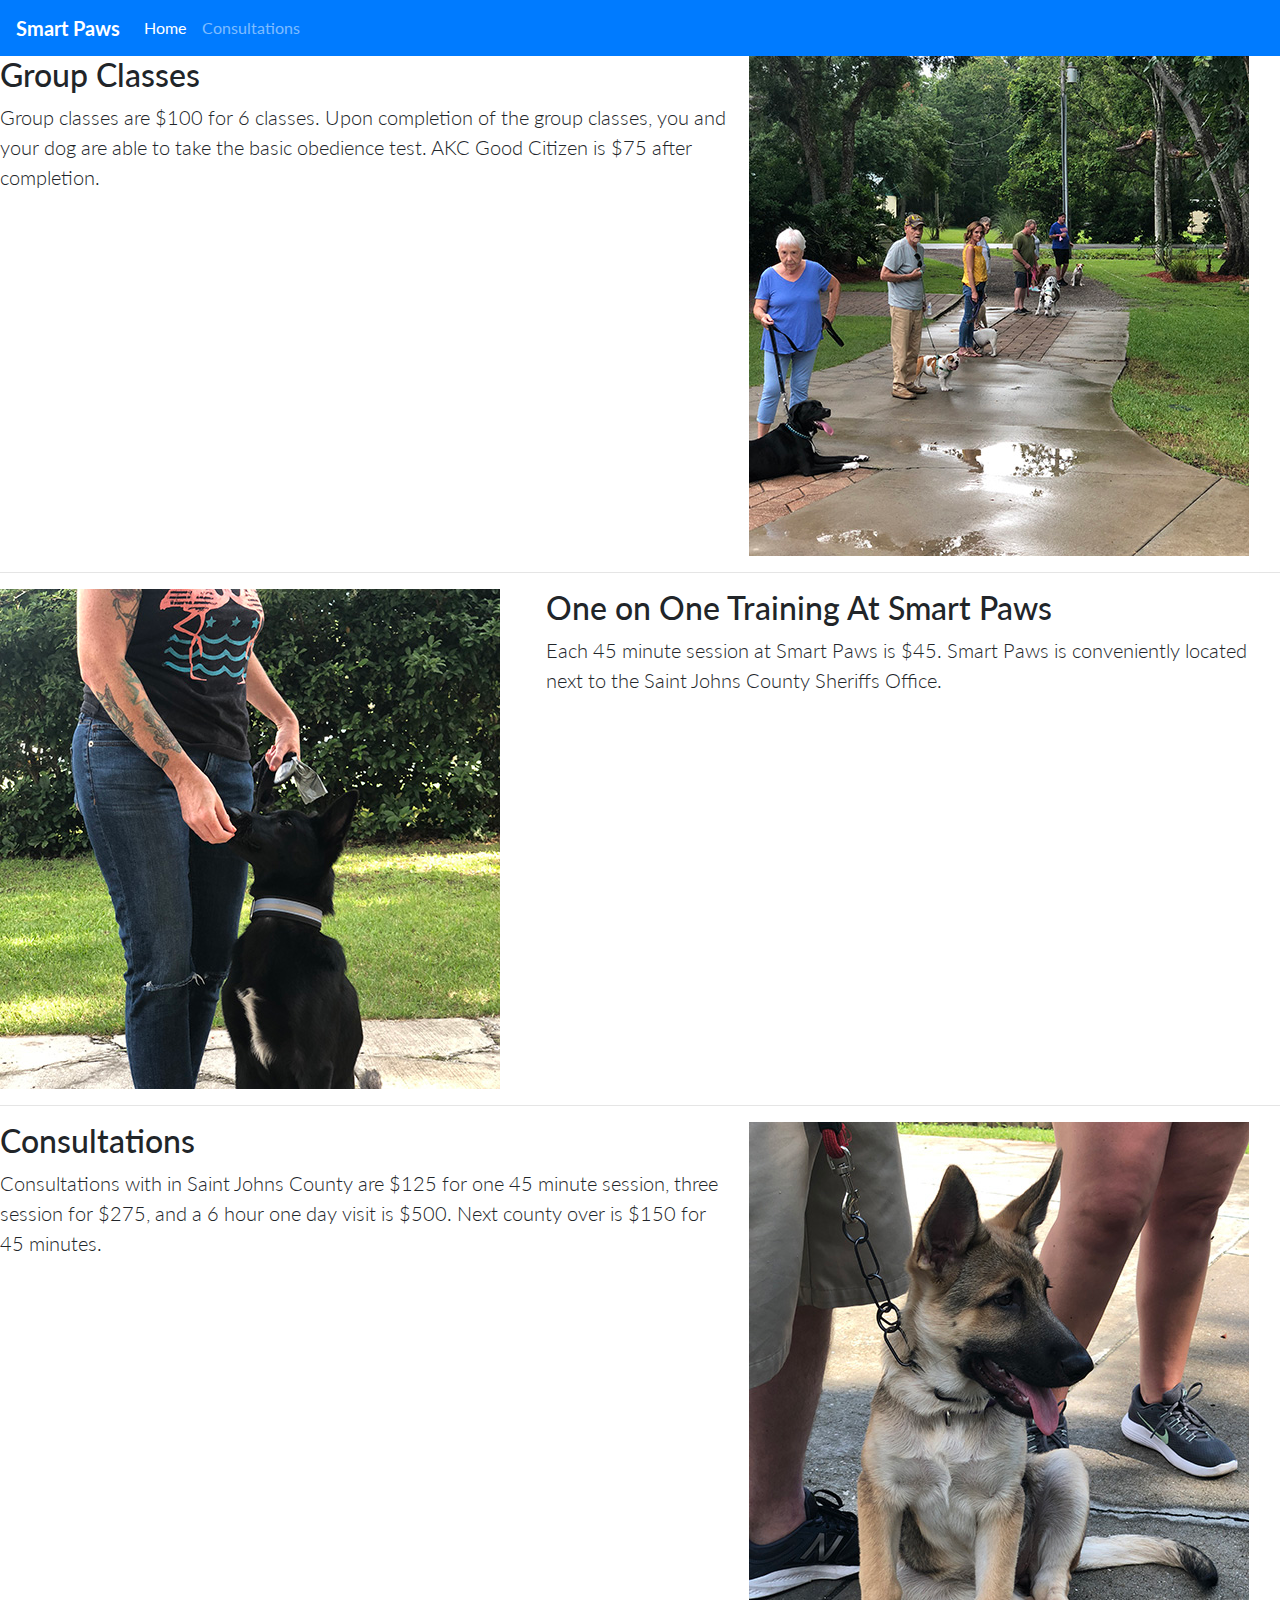
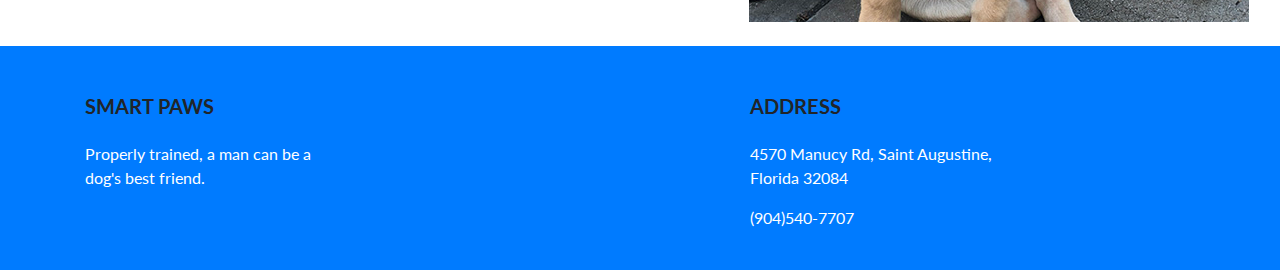
==== group.html @ 869611e2 "Update group.html" ====
<!DOCTYPE html>
<html>
<head>
	<title>Consultations</title>
	<style type="text/css" ></style>
  	<meta name="viewport" content="width=device-width, initial-scale=1">
	<link rel="stylesheet" type="text/css" href="https://stackpath.bootstrapcdn.com/bootstrap/4.1.1/css/bootstrap.min.css">
	<link href="https://fonts.googleapis.com/css?family=Lato:700" rel="stylesheet">
	<link rel="stylesheet" href="https://use.fontawesome.com/releases/v5.0.13/css/all.css" integrity="sha384-DNOHZ68U8hZfKXOrtjWvjxusGo9WQnrNx2sqG0tfsghAvtVlRW3tvkXWZh58N9jp" crossorigin="anonymous">
	<link rel="stylesheet" type="text/css" href="/Styles/app.css">
</head>
<body>
<!-- navbar container and contents -->
<nav class="navbar navbar-expand-lg navbar-dark bg-primary">
  <a class="navbar-brand text-white font-weight-bold"><i class="fas fa-paw"></i>Smart Paws</a>
  <button class="navbar-toggler" type="button" data-toggle="collapse" data-target="#navbarSupportedContent" aria-controls="navbarSupportedContent" aria-expanded="false" aria-label="Toggle navigation">
    <span class="navbar-toggler-icon"></span>
  </button>

  <div class="collapse navbar-collapse" id="navbarSupportedContent">
    <ul class="navbar-nav mr-auto">
      <li class="nav-item active">
        <a class="nav-link" href="/index.html">Home <span class="sr-only">(current)</span></a>
      </li>
      <li class="nav-item">
        <a class="nav-link" href="/group.html">Consultations</a>
      </li>
    </ul>
  </div>
</nav>


<div class="row featurette">
	<div class="col-md-7">
		<h2 class="featurette-heading">Group Classes</h2>
		<p class="lead">Group classes are $100 for 6 classes. Upon completion of the group classes, you and your dog are able to take the basic obedience test. AKC Good Citizen is $75 after completion.</p>
	</div>
	<div class="col-med-5">
		<img class="featurette-image img-fluid mx-auto" src="/Images/newgroup1.jpg">
		
	</div>
</div>	
	<hr class="featurette-divider">
<div class="row featurette">
	<div class="col-md-7 order-md-2">
		<h2 class="featurette-heading">One on One Training At Smart Paws</h2>
		<p class="lead">Each 45 minute session at Smart Paws is $45. Smart Paws is conveniently located next to the Saint Johns County Sheriffs Office.</p>
	</div>
	<div class="col-md-5 order-md-1">
		<img class="featurette-image img-fluid mx-auto" src="/Images/newgroup2.jpg">
	</div>
</div>
	<hr class="featurette-divider">
<div class="row featurette">
	<div class="col-md-7">
		<h2 class="featurette-heading">Consultations</h2>
		<p class="lead">Consultations with in Saint Johns County are $125 for one 45 minute session, three session for $275, and a 6 hour one day visit is $500. Next county over is $150 for 45 minutes.</p>
	</div>
	<div class="col-med-5">
		<img class="featurette-image img-fluid mx-auto" src="/Images/puppygroup1.jpg">
		
	</div>
</div>


<footer class="page-footer font-small mdb-color lighten-3 pt-4 mt-4 bg-primary">

  <!-- Footer Links -->
  <div class="container text-center text-md-left">

    <!-- Grid row -->
    <div class="row">

      <!-- Grid column -->
      <div class="col-md-4 col-lg-3 mr-auto my-md-4 my-0 mt-4 mb-1">

        <!-- Content -->
        <h5 class="font-weight-bold text-uppercase mb-4 text">Smart Paws</h5>
        <p class="text-white">Properly trained, a man can be a dog's best friend.</p>
        

      </div>

      <div class="col-md-4 col-lg-3 mx-auto my-md-4 my-0 mt-4 mb-1">

        <!-- Contact details -->
        <h5 class="font-weight-bold text-uppercase mb-4">Address</h5>

        <ul class="list-unstyled text-white">
          <li><p> 4570 Manucy Rd, Saint Augustine, Florida 32084</p></li>
          <!-- <li><p><i class="fa fa-envelope mr-3"></i> info@example.com</p></li> -->
          <li><p><a class="text-white" href="tel:904-540-7707">(904)540-7707</a></p></li>
        </ul>
    </div>
  </div>
</footer>
<!-- Footer -->







<script
  src="https://code.jquery.com/jquery-3.3.1.min.js"
  integrity="sha256-FgpCb/KJQlLNfOu91ta32o/NMZxltwRo8QtmkMRdAu8="
  crossorigin="anonymous"></script>
<script type="text/javascript" src="https://stackpath.bootstrapcdn.com/bootstrap/4.1.1/js/bootstrap.min.js"></script>
</body>
</html>
---- Styles/app.css ----
body {
	
	height: 100%;
	width: 100%;
	font-family: lato;
	
}
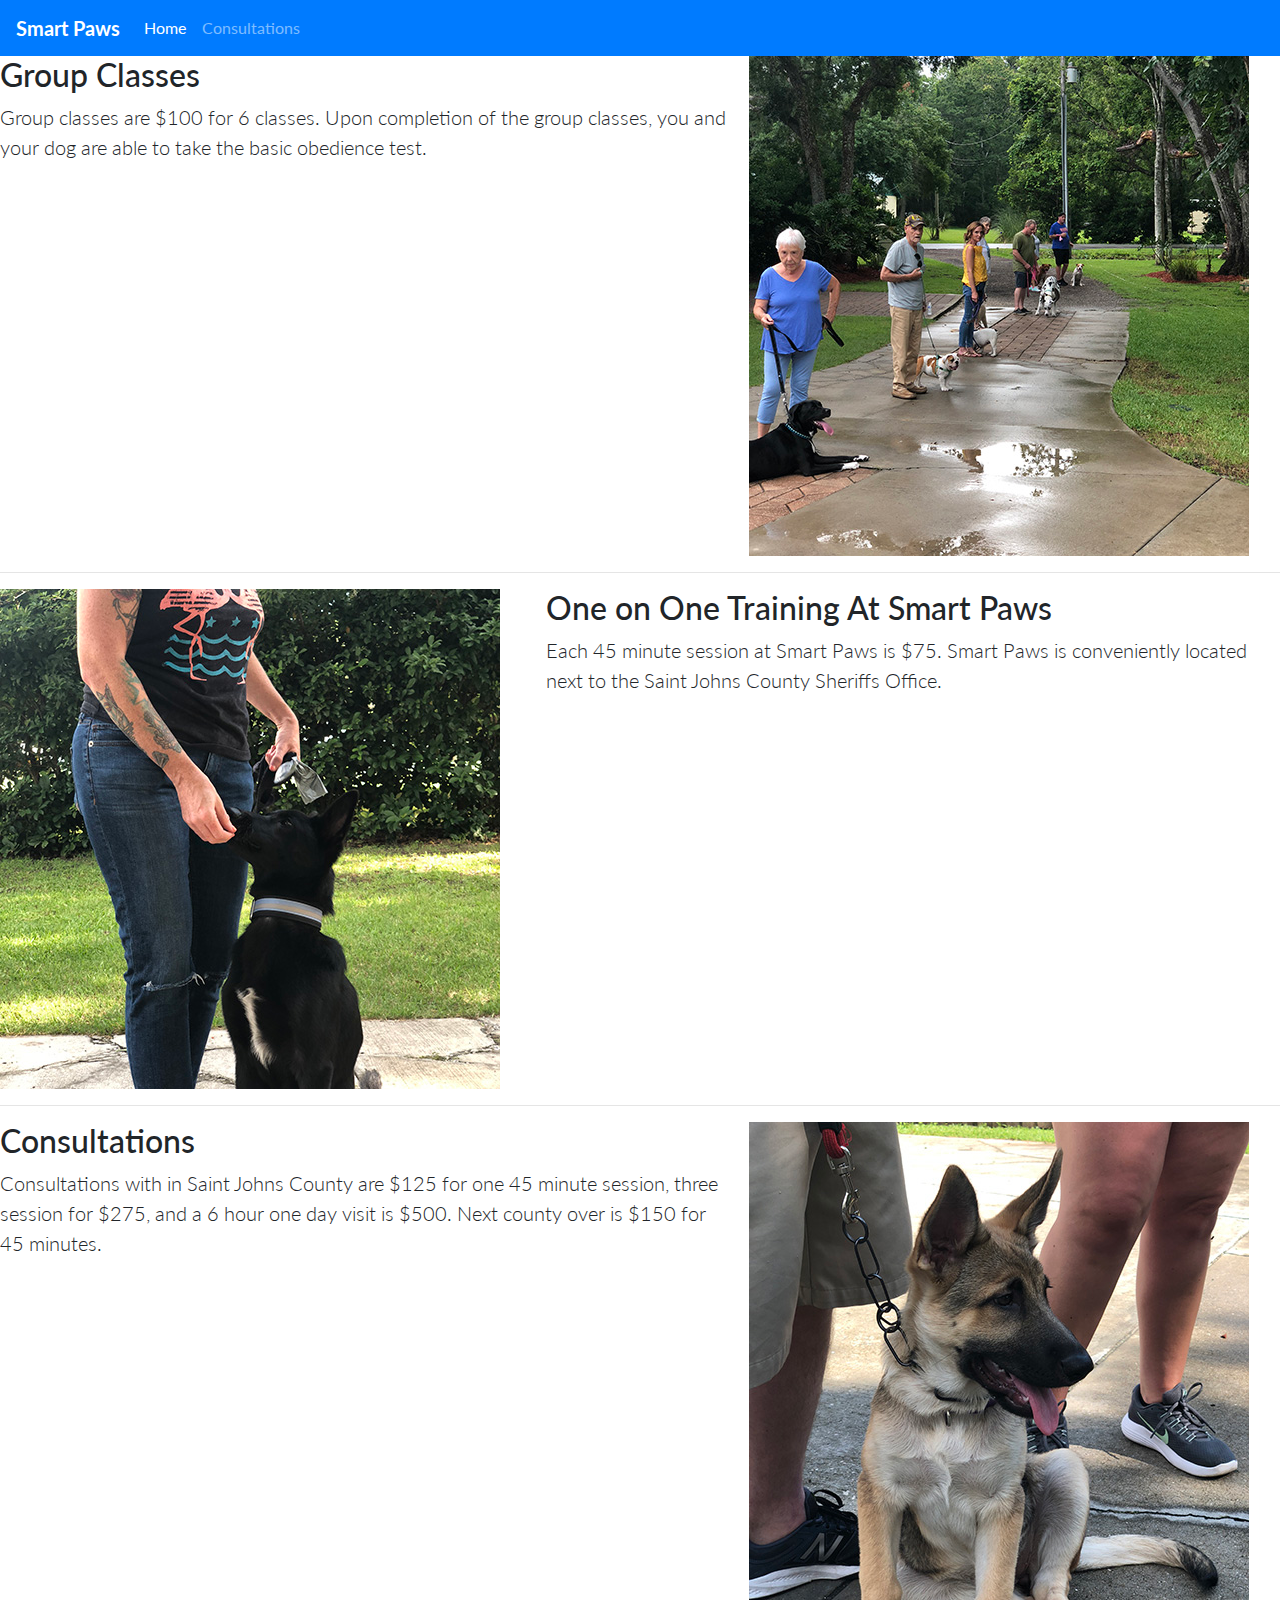
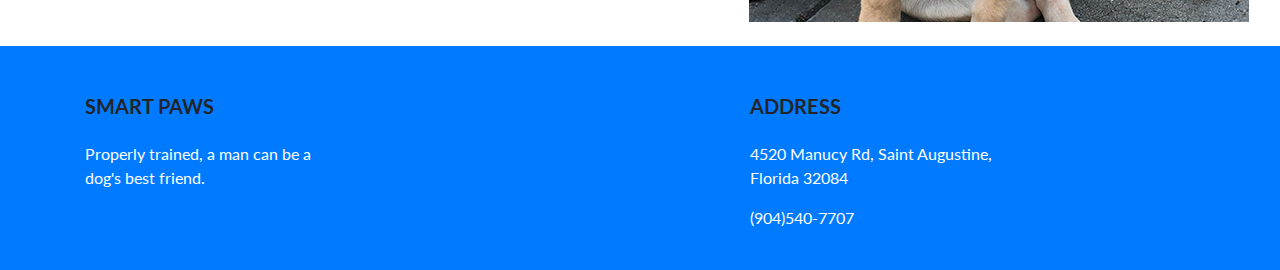
==== commit 9f5cc8a0: "Update group.html" ====
--- a/group.html
+++ b/group.html
@@ -33,7 +33,7 @@
 <div class="row featurette">
 	<div class="col-md-7">
 		<h2 class="featurette-heading">Group Classes</h2>
-		<p class="lead">Group classes are $100 for 6 classes. Upon completion of the group classes, you and your dog are able to take the basic obedience test. AKC Good Citizen is $75 after completion.</p>
+		<p class="lead">Group classes are $100 for 6 classes. Upon completion of the group classes, you and your dog are able to take the basic obedience test.</p>
 	</div>
 	<div class="col-med-5">
 		<img class="featurette-image img-fluid mx-auto" src="/Images/newgroup1.jpg">
@@ -44,7 +44,7 @@
 <div class="row featurette">
 	<div class="col-md-7 order-md-2">
 		<h2 class="featurette-heading">One on One Training At Smart Paws</h2>
-		<p class="lead">Each 45 minute session at Smart Paws is $45. Smart Paws is conveniently located next to the Saint Johns County Sheriffs Office.</p>
+		<p class="lead">Each 45 minute session at Smart Paws is $75. Smart Paws is conveniently located next to the Saint Johns County Sheriffs Office.</p>
 	</div>
 	<div class="col-md-5 order-md-1">
 		<img class="featurette-image img-fluid mx-auto" src="/Images/newgroup2.jpg">
@@ -87,7 +87,7 @@
         <h5 class="font-weight-bold text-uppercase mb-4">Address</h5>
 
         <ul class="list-unstyled text-white">
-          <li><p> 4570 Manucy Rd, Saint Augustine, Florida 32084</p></li>
+          <li><p> 4520 Manucy Rd, Saint Augustine, Florida 32084</p></li>
           <!-- <li><p><i class="fa fa-envelope mr-3"></i> info@example.com</p></li> -->
           <li><p><a class="text-white" href="tel:904-540-7707">(904)540-7707</a></p></li>
         </ul>
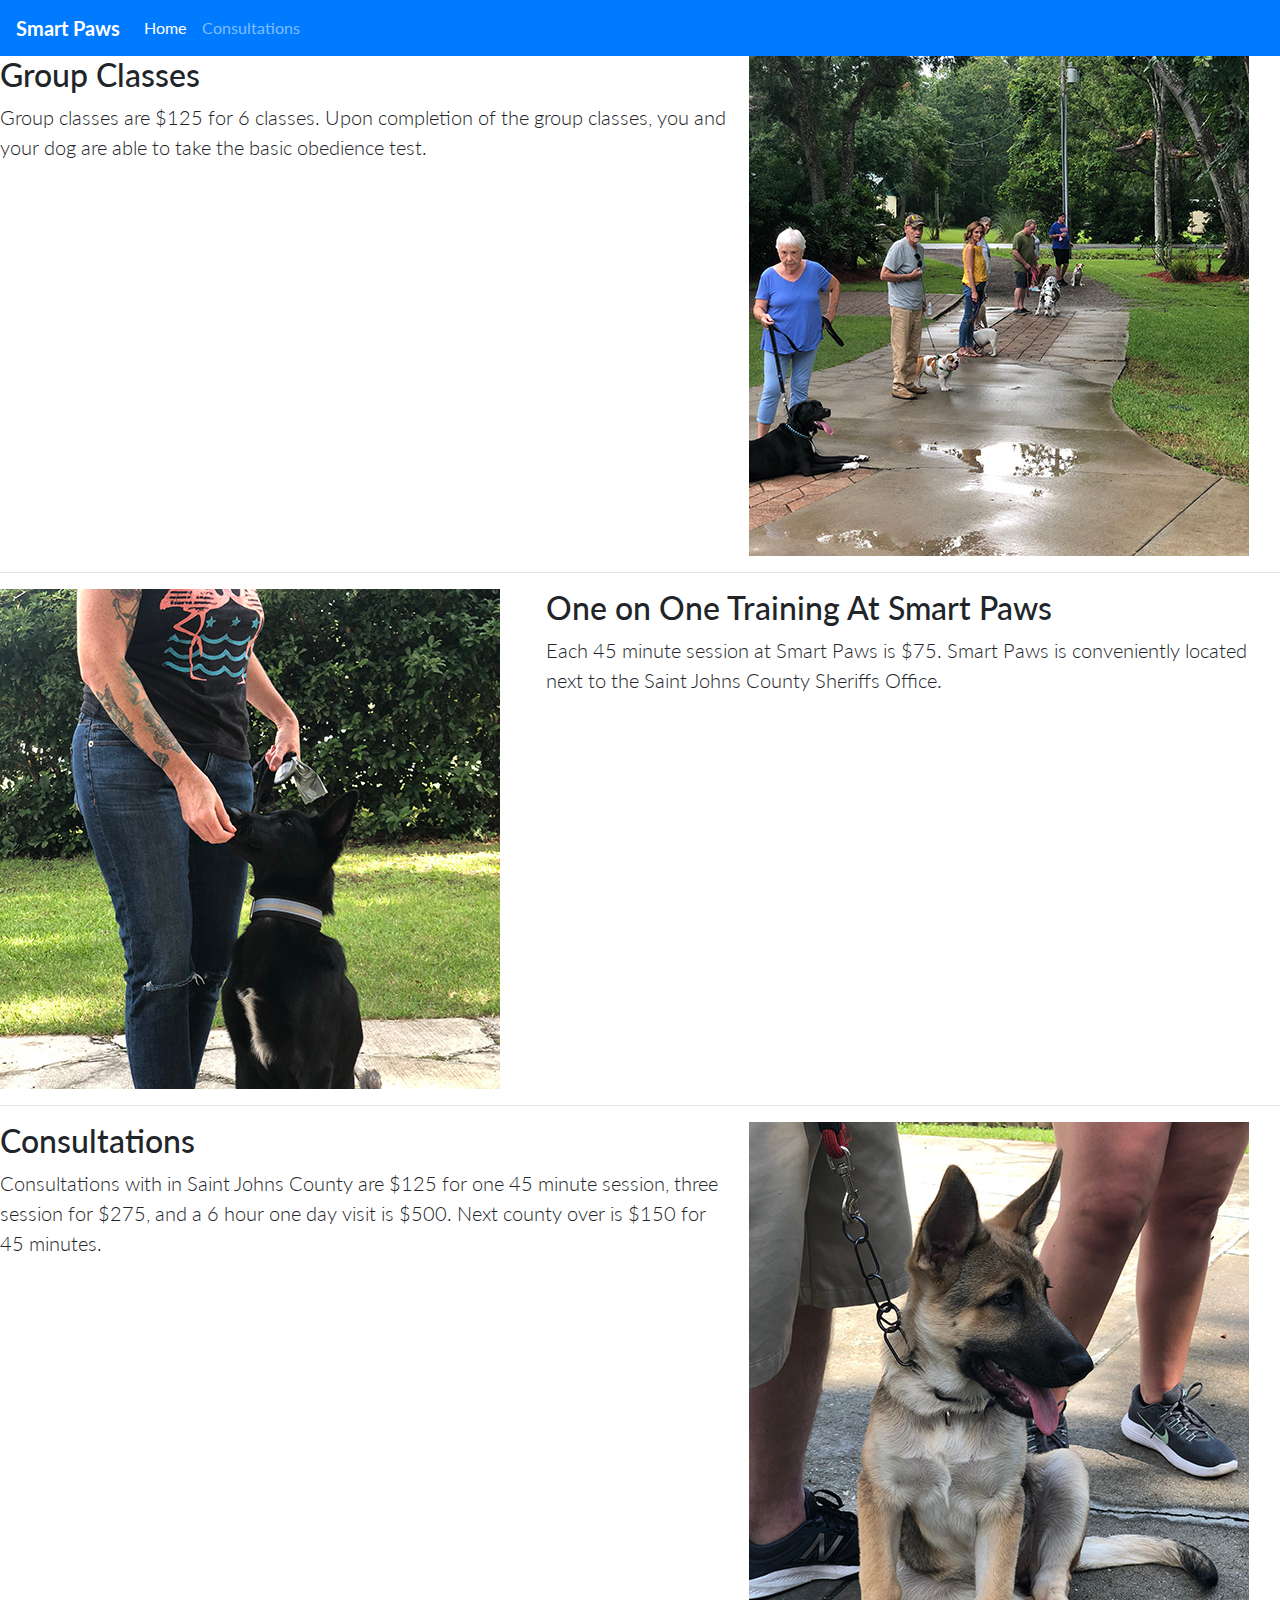
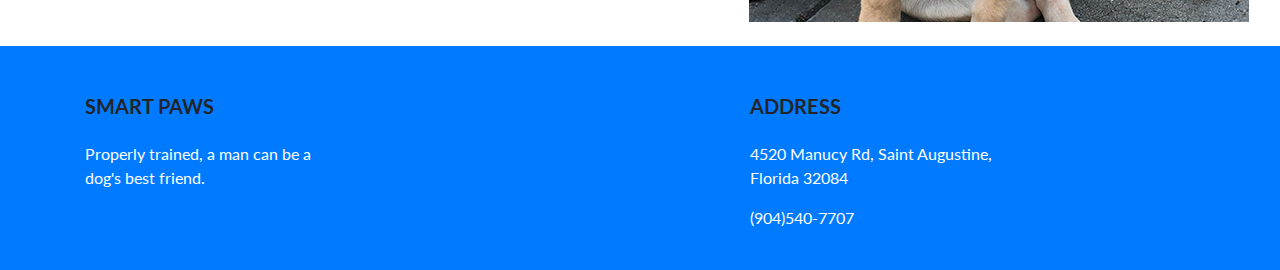
==== commit 4c42dabd: "Update group.html" ====
--- a/group.html
+++ b/group.html
@@ -33,7 +33,7 @@
 <div class="row featurette">
 	<div class="col-md-7">
 		<h2 class="featurette-heading">Group Classes</h2>
-		<p class="lead">Group classes are $100 for 6 classes. Upon completion of the group classes, you and your dog are able to take the basic obedience test.</p>
+		<p class="lead">Group classes are $125 for 6 classes. Upon completion of the group classes, you and your dog are able to take the basic obedience test.</p>
 	</div>
 	<div class="col-med-5">
 		<img class="featurette-image img-fluid mx-auto" src="/Images/newgroup1.jpg">
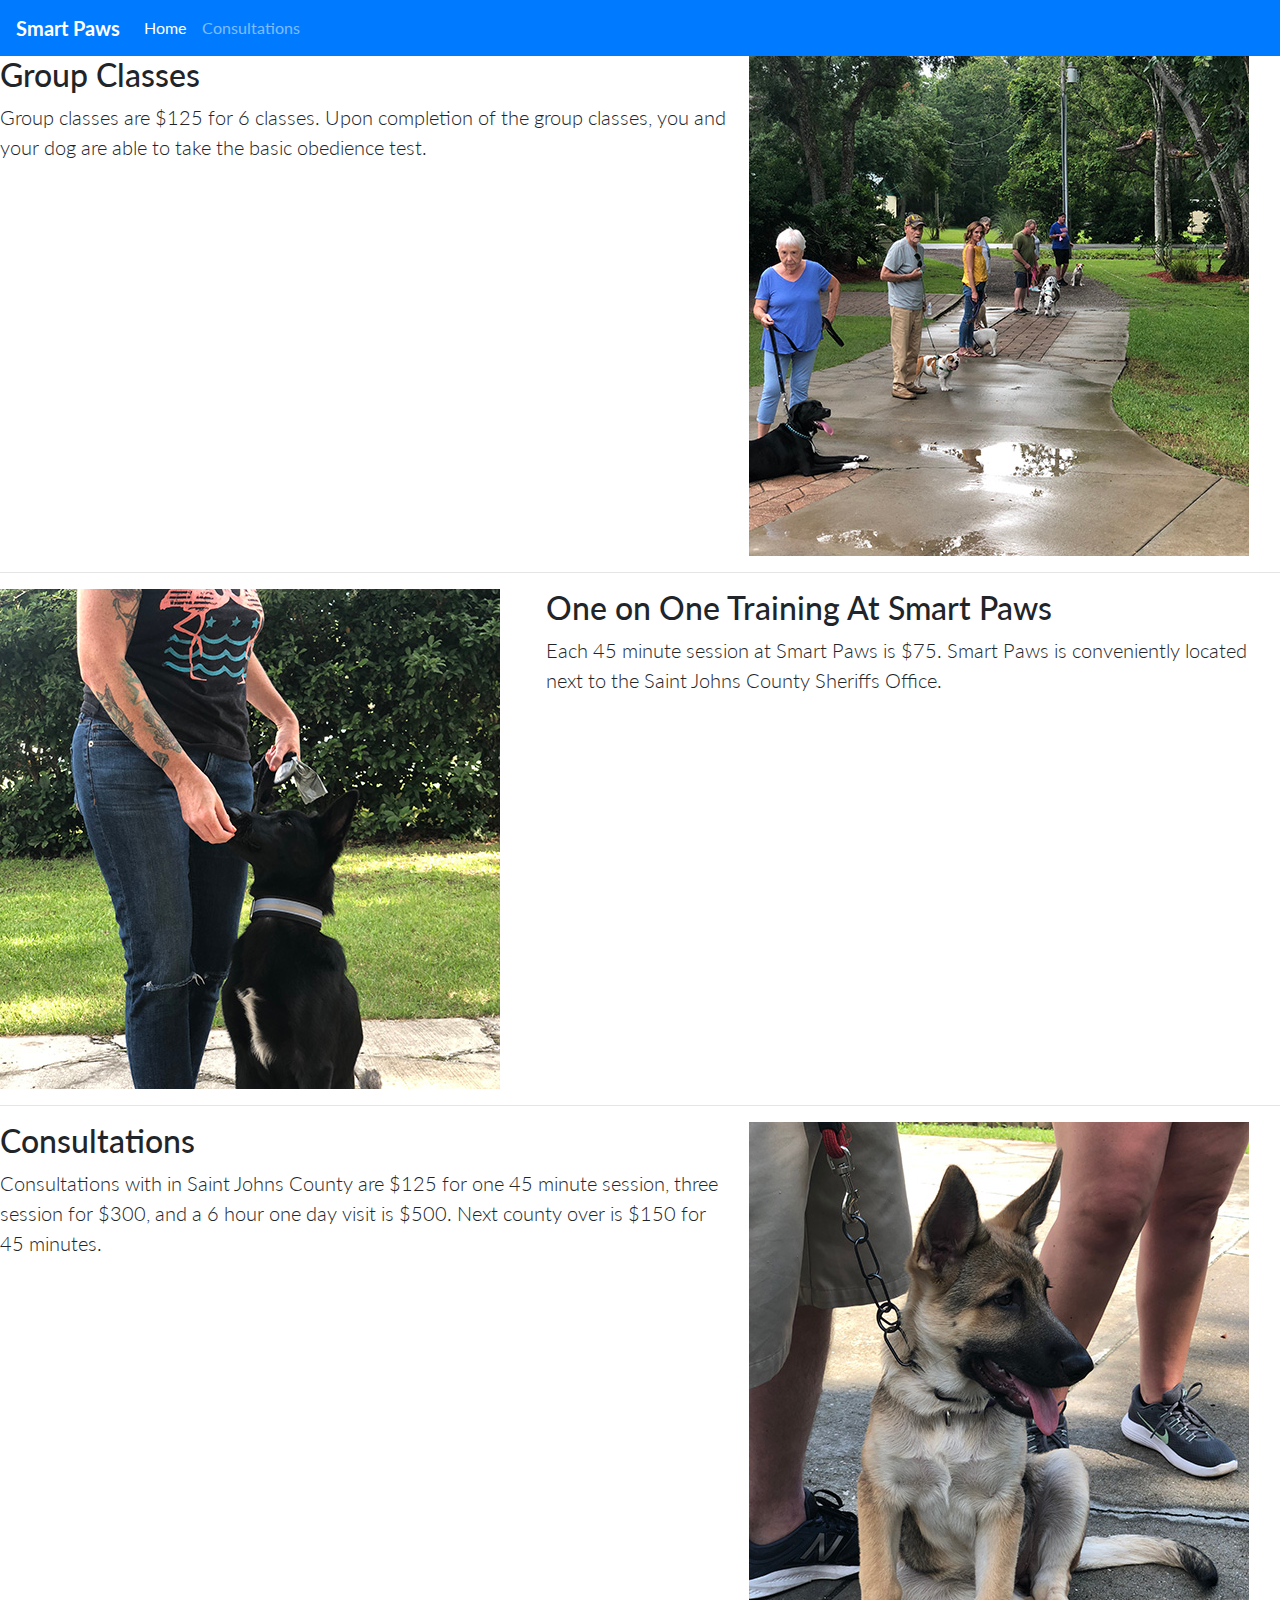
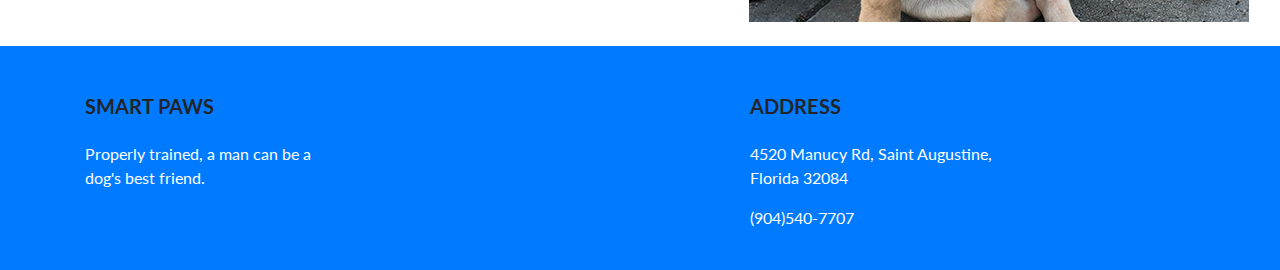
==== commit ea4f5e46: "Update group.html" ====
--- a/group.html
+++ b/group.html
@@ -54,7 +54,7 @@
 <div class="row featurette">
 	<div class="col-md-7">
 		<h2 class="featurette-heading">Consultations</h2>
-		<p class="lead">Consultations with in Saint Johns County are $125 for one 45 minute session, three session for $275, and a 6 hour one day visit is $500. Next county over is $150 for 45 minutes.</p>
+		<p class="lead">Consultations with in Saint Johns County are $125 for one 45 minute session, three session for $300, and a 6 hour one day visit is $500. Next county over is $150 for 45 minutes.</p>
 	</div>
 	<div class="col-med-5">
 		<img class="featurette-image img-fluid mx-auto" src="/Images/puppygroup1.jpg">
